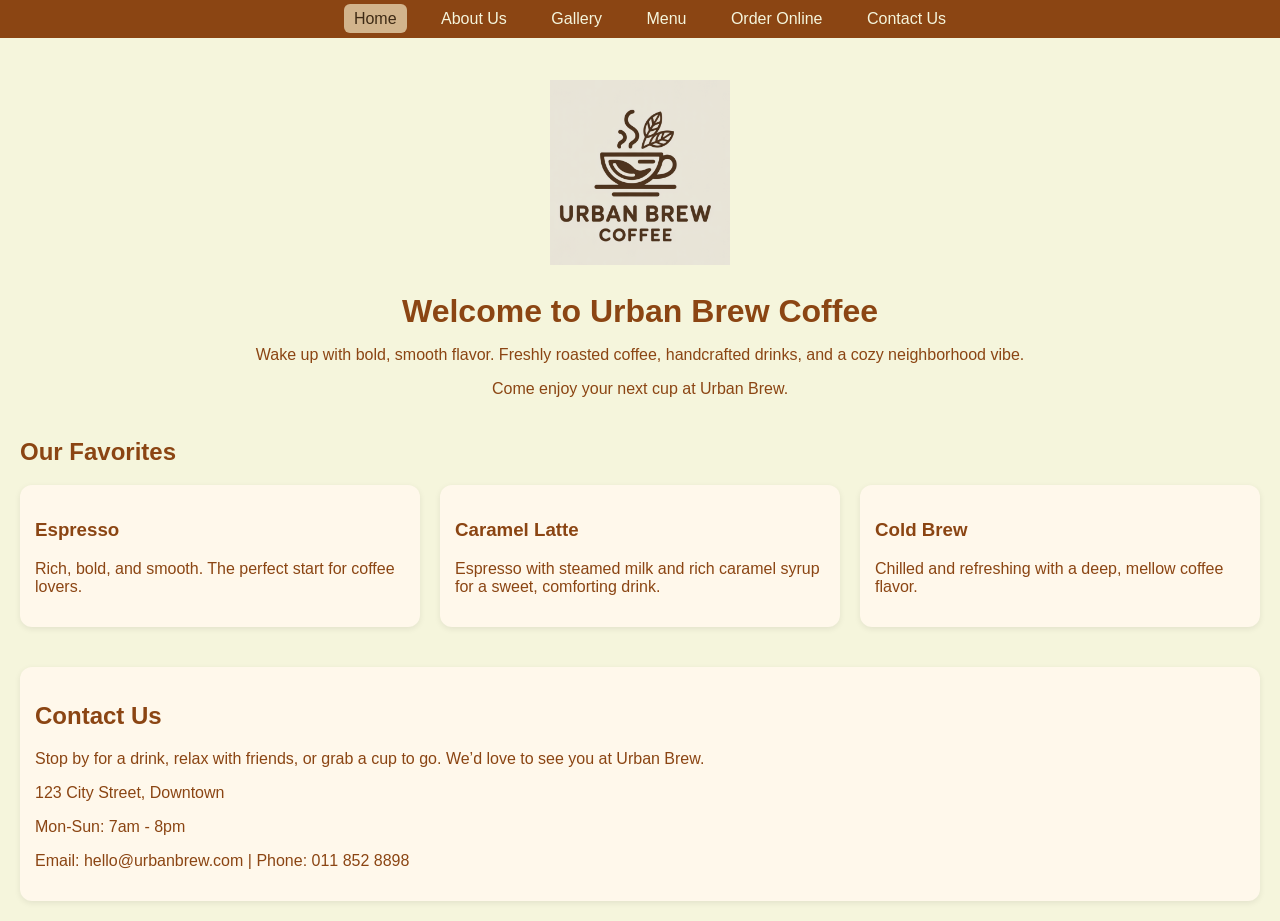
==== Documents/index.html @ d69427b7 "first comment" ====
<!DOCTYPE html>
<html lang="en">
<head>
  <meta charset="UTF-8">
  <meta name="viewport" content="width=device-width, initial-scale=1.0">
  <title>Home - Urban Brew Coffee</title>
</head>
<body style="background-color: #f5f5dc; color: #8b4513; font-family: Arial, sans-serif; margin: 0; padding-top: 60px;">
  <main style="padding: 20px;">
    <div style="text-align: center; margin-bottom: 24px;">
      <img src="../Images/logo.png" alt="Urban Brew logo" style="width: 180px; max-width: 100%; height: auto; display: inline-block;">
    </div>
    <h1 style="text-align: center; margin-bottom: 16px;">
      Welcome to Urban Brew Coffee
    </h1>
    <p style="text-align: center;">Wake up with bold, smooth flavor. Freshly roasted coffee, handcrafted drinks, and a cozy neighborhood vibe.</p>
    <p style="text-align: center;">Come enjoy your next cup at Urban Brew.</p>

    <section class="features" id="menu" style="margin-top: 40px;">
      <h2>Our Favorites</h2>
      <div style="display:flex; gap:20px; flex-wrap:wrap;">
        <article style="flex:1; min-width:200px; background:#fff8eb; padding:15px; border-radius:12px; box-shadow:0 2px 6px rgba(0,0,0,0.08);">
          <h3>Espresso</h3>
          <p>Rich, bold, and smooth. The perfect start for coffee lovers.</p>
        </article>
        <article style="flex:1; min-width:200px; background:#fff8eb; padding:15px; border-radius:12px; box-shadow:0 2px 6px rgba(0,0,0,0.08);">
          <h3>Caramel Latte</h3>
          <p>Espresso with steamed milk and rich caramel syrup for a sweet, comforting drink.</p>
        </article>
        <article style="flex:1; min-width:200px; background:#fff8eb; padding:15px; border-radius:12px; box-shadow:0 2px 6px rgba(0,0,0,0.08);">
          <h3>Cold Brew</h3>
          <p>Chilled and refreshing with a deep, mellow coffee flavor.</p>
        </article>
      </div>
    </section>

    <section class="visit" id="contact-us" style="margin-top: 40px;">
      <div style="background:#fff8eb; padding:15px; border-radius:12px; box-shadow:0 2px 6px rgba(0,0,0,0.08);">
        <h2>Contact Us</h2>
        <p>Stop by for a drink, relax with friends, or grab a cup to go. We’d love to see you at Urban Brew.</p>
        <p>123 City Street, Downtown</p>
        <p>Mon-Sun: 7am - 8pm</p>
        <p>Email: hello@urbanbrew.com | Phone: 011 852 8898</p>
      </div>
    </section>
  </main>

  <footer style="position: fixed; top: 0; width: 100%; background-color: #8b4513; color: #f5f5dc; text-align: center; padding: 10px;">
    <nav>
      <a href="index.html" style="background-color: #d2b48c; color: #3e2a14; margin: 0 10px; text-decoration: none; padding: 6px 10px; border-radius: 6px;">Home</a>
      <a href="about.html" style="color: #f5f5dc; margin: 0 10px; text-decoration: none; padding: 6px 10px; border-radius: 6px;">About Us</a>
      <a href="gallery.html" style="color: #f5f5dc; margin: 0 10px; text-decoration: none; padding: 6px 10px; border-radius: 6px;">Gallery</a>
      <a href="menu.html" style="color: #f5f5dc; margin: 0 10px; text-decoration: none; padding: 6px 10px; border-radius: 6px;">Menu</a>
      <a href="ordering.html" style="color: #f5f5dc; margin: 0 10px; text-decoration: none; padding: 6px 10px; border-radius: 6px;">Order Online</a>
      <a href="contact.html" style="color: #f5f5dc; margin: 0 10px; text-decoration: none; padding: 6px 10px; border-radius: 6px;">Contact Us</a>
    </nav>
  </footer>
</body>
</html>
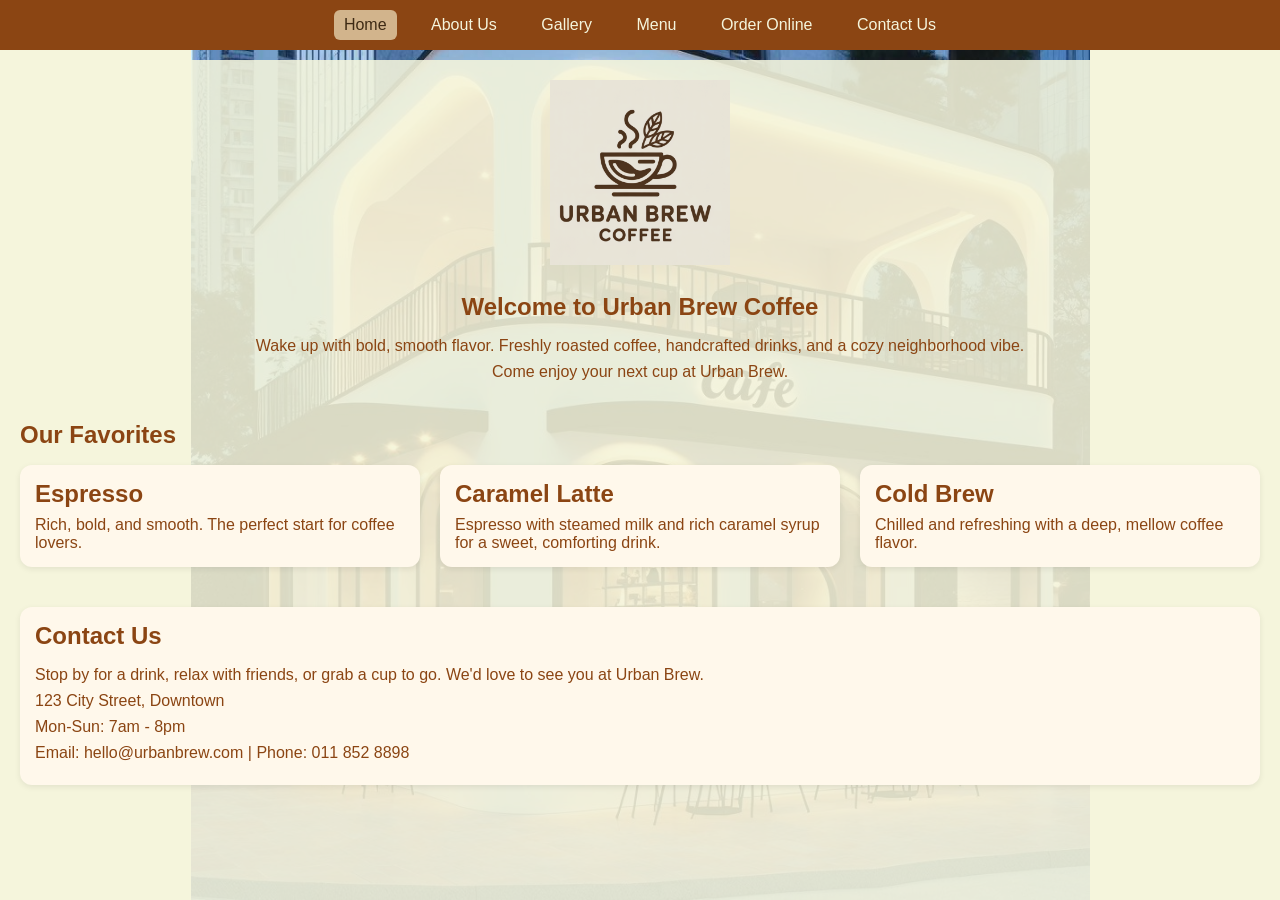
==== commit 073db2a1: "added a style.css and added background images to all my web pages" ====
--- a/Documents/index.html
+++ b/Documents/index.html
@@ -4,40 +4,39 @@
   <meta charset="UTF-8">
   <meta name="viewport" content="width=device-width, initial-scale=1.0">
   <title>Home - Urban Brew Coffee</title>
+  <link rel="stylesheet" href="../CSS/style.css">
 </head>
-<body style="background-color: #f5f5dc; color: #8b4513; font-family: Arial, sans-serif; margin: 0; padding-top: 60px;">
-  <main style="padding: 20px;">
-    <div style="text-align: center; margin-bottom: 24px;">
-      <img src="../Images/logo.png" alt="Urban Brew logo" style="width: 180px; max-width: 100%; height: auto; display: inline-block;">
+<body class="home-page">
+  <main>
+    <div class="logo-container">
+      <img src="../Images/logo.png" alt="Urban Brew logo">
     </div>
-    <h1 style="text-align: center; margin-bottom: 16px;">
-      Welcome to Urban Brew Coffee
-    </h1>
-    <p style="text-align: center;">Wake up with bold, smooth flavor. Freshly roasted coffee, handcrafted drinks, and a cozy neighborhood vibe.</p>
-    <p style="text-align: center;">Come enjoy your next cup at Urban Brew.</p>
+    <h1>Welcome to Urban Brew Coffee</h1>
+    <p class="text-center">Wake up with bold, smooth flavor. Freshly roasted coffee, handcrafted drinks, and a cozy neighborhood vibe.</p>
+    <p class="text-center">Come enjoy your next cup at Urban Brew.</p>
 
-    <section class="features" id="menu" style="margin-top: 40px;">
+    <section class="features" id="menu">
       <h2>Our Favorites</h2>
-      <div style="display:flex; gap:20px; flex-wrap:wrap;">
-        <article style="flex:1; min-width:200px; background:#fff8eb; padding:15px; border-radius:12px; box-shadow:0 2px 6px rgba(0,0,0,0.08);">
+      <div class="features-grid">
+        <article>
           <h3>Espresso</h3>
           <p>Rich, bold, and smooth. The perfect start for coffee lovers.</p>
         </article>
-        <article style="flex:1; min-width:200px; background:#fff8eb; padding:15px; border-radius:12px; box-shadow:0 2px 6px rgba(0,0,0,0.08);">
+        <article>
           <h3>Caramel Latte</h3>
           <p>Espresso with steamed milk and rich caramel syrup for a sweet, comforting drink.</p>
         </article>
-        <article style="flex:1; min-width:200px; background:#fff8eb; padding:15px; border-radius:12px; box-shadow:0 2px 6px rgba(0,0,0,0.08);">
+        <article>
           <h3>Cold Brew</h3>
           <p>Chilled and refreshing with a deep, mellow coffee flavor.</p>
         </article>
       </div>
     </section>
 
-    <section class="visit" id="contact-us" style="margin-top: 40px;">
-      <div style="background:#fff8eb; padding:15px; border-radius:12px; box-shadow:0 2px 6px rgba(0,0,0,0.08);">
+    <section class="visit" id="contact-us">
+      <div class="visit-box">
         <h2>Contact Us</h2>
-        <p>Stop by for a drink, relax with friends, or grab a cup to go. We’d love to see you at Urban Brew.</p>
+        <p>Stop by for a drink, relax with friends, or grab a cup to go. We'd love to see you at Urban Brew.</p>
         <p>123 City Street, Downtown</p>
         <p>Mon-Sun: 7am - 8pm</p>
         <p>Email: hello@urbanbrew.com | Phone: 011 852 8898</p>
@@ -45,16 +44,17 @@
     </section>
   </main>
 
-  <footer style="position: fixed; top: 0; width: 100%; background-color: #8b4513; color: #f5f5dc; text-align: center; padding: 10px;">
+  <footer>
     <nav>
-      <a href="index.html" style="background-color: #d2b48c; color: #3e2a14; margin: 0 10px; text-decoration: none; padding: 6px 10px; border-radius: 6px;">Home</a>
-      <a href="about.html" style="color: #f5f5dc; margin: 0 10px; text-decoration: none; padding: 6px 10px; border-radius: 6px;">About Us</a>
-      <a href="gallery.html" style="color: #f5f5dc; margin: 0 10px; text-decoration: none; padding: 6px 10px; border-radius: 6px;">Gallery</a>
-      <a href="menu.html" style="color: #f5f5dc; margin: 0 10px; text-decoration: none; padding: 6px 10px; border-radius: 6px;">Menu</a>
-      <a href="ordering.html" style="color: #f5f5dc; margin: 0 10px; text-decoration: none; padding: 6px 10px; border-radius: 6px;">Order Online</a>
-      <a href="contact.html" style="color: #f5f5dc; margin: 0 10px; text-decoration: none; padding: 6px 10px; border-radius: 6px;">Contact Us</a>
+      <a href="index.html" class="active">Home</a>
+      <a href="about.html">About Us</a>
+      <a href="gallery.html">Gallery</a>
+      <a href="menu.html">Menu</a>
+      <a href="ordering.html">Order Online</a>
+      <a href="contact.html">Contact Us</a>
     </nav>
   </footer>
 </body>
 </html>
 
+
--- a/CSS/style.css
+++ b/CSS/style.css
@@ -0,0 +1,515 @@
+/* ===== GLOBAL STYLES ===== */
+* {
+  margin: 0;
+  padding: 0;
+  box-sizing: border-box;
+}
+
+body {
+  background-color: #f5f5dc;
+  color: #8b4513;
+  font-family: Arial, sans-serif;
+  margin: 0;
+  padding-top: 60px;
+}
+
+body.home-page {
+  background-image: url("../Images/Background pic of the Home page.jpeg");
+  background-repeat: no-repeat;
+  background-size: contain;
+  background-position: top center;
+  background-attachment: fixed;
+  background-color: #f5f5dc;
+}
+
+body.about-page {
+  background-image: url("../Images/Background pic of the about us page.jpeg");
+  background-repeat: no-repeat;
+  background-size: contain;
+  background-position: top center;
+  background-attachment: fixed;
+  background-color: #f5f5dc;
+}
+
+body.contact-page {
+  background-image: url("../Images/Background pic of the contact us page.jpeg");
+  background-repeat: no-repeat;
+  background-size: contain;
+  background-position: top center;
+  background-attachment: fixed;
+  background-color: #f5f5dc;
+}
+
+body.menu-page {
+  background-image: url("../Images/Background pic of the menu page.jpeg");
+  background-repeat: no-repeat;
+  background-size: contain;
+  background-position: top center;
+  background-attachment: fixed;
+  background-color: #f5f5dc;
+}
+
+body.gallery-page {
+  background-image: url("../Images/Background pic of the gallery page.jpeg");
+  background-repeat: no-repeat;
+  background-size: contain;
+  background-position: top center;
+  background-attachment: fixed;
+  background-color: #f5f5dc;
+}
+
+body.ordering-page {
+  background-image: url("../Images/Background pic of the order online page.jpeg");
+  background-repeat: no-repeat;
+  background-size: contain;
+  background-position: top center;
+  background-attachment: fixed;
+  background-color: #f5f5dc;
+}
+
+h1, h2, h3 {
+  font-size: 24px;
+}
+
+p {
+  margin: 8px 0;
+}
+
+/* ===== MAIN CONTENT ===== */
+main {
+  padding: 20px;
+  background-color: rgba(245, 245, 220, 0.88);
+  min-height: calc(100vh - 60px);
+}
+
+/* ===== FOOTER NAVIGATION ===== */
+footer {
+  position: fixed;
+  top: 0;
+  width: 100%;
+  background-color: #8b4513;
+  color: #f5f5dc;
+  text-align: center;
+  padding: 10px;
+  z-index: 100;
+}
+
+footer nav a {
+  color: #f5f5dc;
+  margin: 0 10px;
+  text-decoration: none;
+  padding: 6px 10px;
+  border-radius: 6px;
+  display: inline-block;
+  transition: background-color 0.3s ease;
+}
+
+footer nav a:hover {
+  background-color: #d2b48c;
+  color: #3e2a14;
+}
+
+/* ===== PAGE-SPECIFIC ACTIVE STATES ===== */
+/* These should match the active page in each HTML */
+a.active {
+  background-color: #d2b48c;
+  color: #3e2a14;
+}
+
+/* ===== LOGO ===== */
+.logo-container {
+  text-align: center;
+  margin-bottom: 24px;
+}
+
+.logo-container img {
+  width: 180px;
+  max-width: 100%;
+  height: auto;
+  display: inline-block;
+}
+
+/* ===== HEADINGS ===== */
+h1 {
+  text-align: center;
+  margin-bottom: 16px;
+}
+
+h2 {
+  margin-top: 40px;
+  margin-bottom: 16px;
+}
+
+/* ===== SECTIONS ===== */
+.features,
+.visit,
+.customer-ratings {
+  margin-top: 40px;
+}
+
+/* ===== FEATURED CARDS ===== */
+.features-grid {
+  display: flex;
+  gap: 20px;
+  flex-wrap: wrap;
+}
+
+.features-grid article {
+  flex: 1;
+  min-width: 200px;
+  background: #fff8eb;
+  padding: 15px;
+  border-radius: 12px;
+  box-shadow: 0 2px 6px rgba(0, 0, 0, 0.08);
+}
+
+.features-grid article h3 {
+  margin: 0 0 8px 0;
+}
+
+.features-grid article p {
+  margin: 0;
+}
+
+/* ===== VISIT/CONTACT BOXES ===== */
+.visit-box {
+  background: #fff8eb;
+  padding: 15px;
+  border-radius: 12px;
+  box-shadow: 0 2px 6px rgba(0, 0, 0, 0.08);
+}
+
+.visit-box h2 {
+  margin-top: 0;
+}
+
+/* ===== CUSTOMER RATINGS SECTION ===== */
+.ratings-container {
+  margin-top: 20px;
+  padding: 18px;
+  background: #fff8eb;
+  border-radius: 14px;
+  border: 1px solid #edd8c4;
+  max-width: 700px;
+}
+
+.ratings-container h2 {
+  margin-top: 0;
+}
+
+.ratings-summary {
+  margin: 0 0 8px;
+  font-size: 0.95rem;
+  color: #8b4513;
+}
+
+.ratings-grid {
+  display: grid;
+  gap: 14px;
+  grid-template-columns: repeat(auto-fit, minmax(300px, 1fr));
+}
+
+.rating-card {
+  padding: 12px;
+  background: #f5e5cf;
+  border-radius: 12px;
+}
+
+.rating-stars {
+  font-size: 1rem;
+  margin-bottom: 6px;
+}
+
+.rating-card p:first-of-type {
+  margin: 0;
+  font-weight: 700;
+}
+
+.rating-card p:last-of-type {
+  margin: 4px 0 0;
+}
+
+/* ===== GALLERY SECTION ===== */
+.gallery-intro {
+  margin-top: 12px;
+  font-size: 1rem;
+  color: #5a371f;
+}
+
+.gallery-grid {
+  margin: 24px 0;
+  display: flex;
+  gap: 24px;
+  flex-wrap: wrap;
+  justify-content: flex-start;
+  align-items: flex-start;
+}
+
+.gallery-item {
+  width: 100%;
+  max-width: 320px;
+  text-align: left;
+}
+
+.gallery-item img {
+  width: 100%;
+  border-radius: 16px;
+  box-shadow: 0 4px 12px rgba(0, 0, 0, 0.12);
+}
+
+.gallery-item p {
+  margin: 12px 0 0;
+  font-size: 1.1rem;
+  font-weight: bold;
+  color: #5a371f;
+}
+
+.gallery-description-grid {
+  display: grid;
+  grid-template-columns: repeat(auto-fit, minmax(240px, 1fr));
+  gap: 16px;
+  margin-top: 24px;
+}
+
+.gallery-description-grid div {
+  font-size: 1.1rem;
+  line-height: 1.5;
+  color: #5a371f;
+  font-weight: 600;
+}
+
+/* ===== MENU STYLES ===== */
+menu ul {
+  margin: 12px 0;
+  padding-left: 20px;
+}
+
+menu li {
+  margin: 6px 0;
+}
+
+/* ===== ORDERING PAGE STYLES ===== */
+#order-form {
+  position: fixed;
+  top: 60px;
+  width: 100%;
+  background: #fff8eb;
+  padding: 10px;
+  border-bottom: 1px solid #edd8c4;
+  z-index: 10;
+}
+
+.form-row {
+  display: flex;
+  gap: 20px;
+  align-items: center;
+  flex-wrap: wrap;
+}
+
+.form-group {
+  display: flex;
+  align-items: center;
+  gap: 8px;
+}
+
+.form-group label {
+  display: flex;
+  align-items: center;
+  gap: 4px;
+}
+
+.form-group input[type="text"],
+.form-group input[type="tel"] {
+  padding: 5px;
+}
+
+#address-label {
+  display: none;
+}
+
+/* ===== ORDERING ITEMS SECTION ===== */
+.order-section {
+  margin-bottom: 30px;
+}
+
+.order-section h2 {
+  margin-top: 0;
+}
+
+.order-item {
+  display: flex;
+  justify-content: space-between;
+  align-items: center;
+  padding: 14px 0;
+  border-bottom: 1px solid #edd8c4;
+}
+
+.order-item:last-child {
+  border-bottom: none;
+}
+
+.order-item-details h3 {
+  margin: 0;
+  font-size: 1.1rem;
+}
+
+.order-item-details p {
+  margin: 4px 0 0;
+  font-size: 0.95rem;
+}
+
+.order-qty-controls {
+  display: flex;
+  align-items: center;
+  gap: 10px;
+}
+
+.qty-button {
+  background: #8b4513;
+  color: #f5f5dc;
+  border: none;
+  padding: 6px 12px;
+  border-radius: 999px;
+  cursor: pointer;
+  font-weight: bold;
+  transition: background-color 0.2s ease;
+}
+
+.qty-button:hover {
+  background-color: #a0522d;
+}
+
+.qty-display {
+  min-width: 30px;
+  text-align: center;
+  font-weight: bold;
+}
+
+/* ===== ORDER CONTAINER ===== */
+.order-container {
+  background: #fff8eb;
+  padding: 20px;
+  border-radius: 18px;
+  box-shadow: 0 4px 12px rgba(0, 0, 0, 0.08);
+}
+
+/* ===== PRICE SUMMARY ===== */
+.price-summary {
+  background: #f3e5d0;
+  padding: 18px;
+  border-radius: 14px;
+  border: 1px solid #d3b38f;
+  margin-top: 20px;
+}
+
+.price-row {
+  display: flex;
+  justify-content: space-between;
+  margin-bottom: 10px;
+}
+
+.price-row.total {
+  font-weight: 700;
+  font-size: 1.1rem;
+}
+
+#delivery-fee-row {
+  display: none;
+}
+
+/* ===== CHECKOUT BUTTON ===== */
+.checkout-container {
+  margin-top: 25px;
+  text-align: center;
+}
+
+.checkout-btn {
+  background: #8b4513;
+  color: #f5f5dc;
+  border: none;
+  padding: 12px 22px;
+  border-radius: 999px;
+  cursor: pointer;
+  font-weight: 700;
+  font-size: 1rem;
+  transition: background-color 0.3s ease;
+}
+
+.checkout-btn:hover {
+  background-color: #a0522d;
+}
+
+/* ===== TEXT ALIGNMENT ===== */
+.text-center {
+  text-align: center;
+}
+
+/* ===== RESPONSIVE DESIGN ===== */
+@media (max-width: 768px) {
+  body {
+    padding-top: 80px;
+  }
+
+  footer {
+    padding: 8px 5px;
+  }
+
+  footer nav a {
+    margin: 0 5px;
+    padding: 4px 8px;
+    font-size: 0.9rem;
+  }
+
+  .features-grid {
+    gap: 12px;
+  }
+
+  .gallery-grid {
+    gap: 12px;
+  }
+
+  .order-item {
+    flex-direction: column;
+    align-items: flex-start;
+    gap: 10px;
+  }
+
+  .order-qty-controls {
+    align-self: flex-end;
+  }
+}
+
+@media (max-width: 480px) {
+  main {
+    padding: 12px;
+  }
+
+  h1, h2, h3 {
+    font-size: 18px;
+  }
+
+  .features-grid {
+    flex-direction: column;
+  }
+
+  footer nav {
+    display: flex;
+    flex-wrap: wrap;
+    justify-content: center;
+  }
+
+  footer nav a {
+    margin: 2px;
+    padding: 4px 6px;
+    font-size: 0.8rem;
+  }
+
+  #order-form {
+    position: relative;
+    top: 0;
+  }
+
+  .form-row {
+    gap: 10px;
+  }
+}
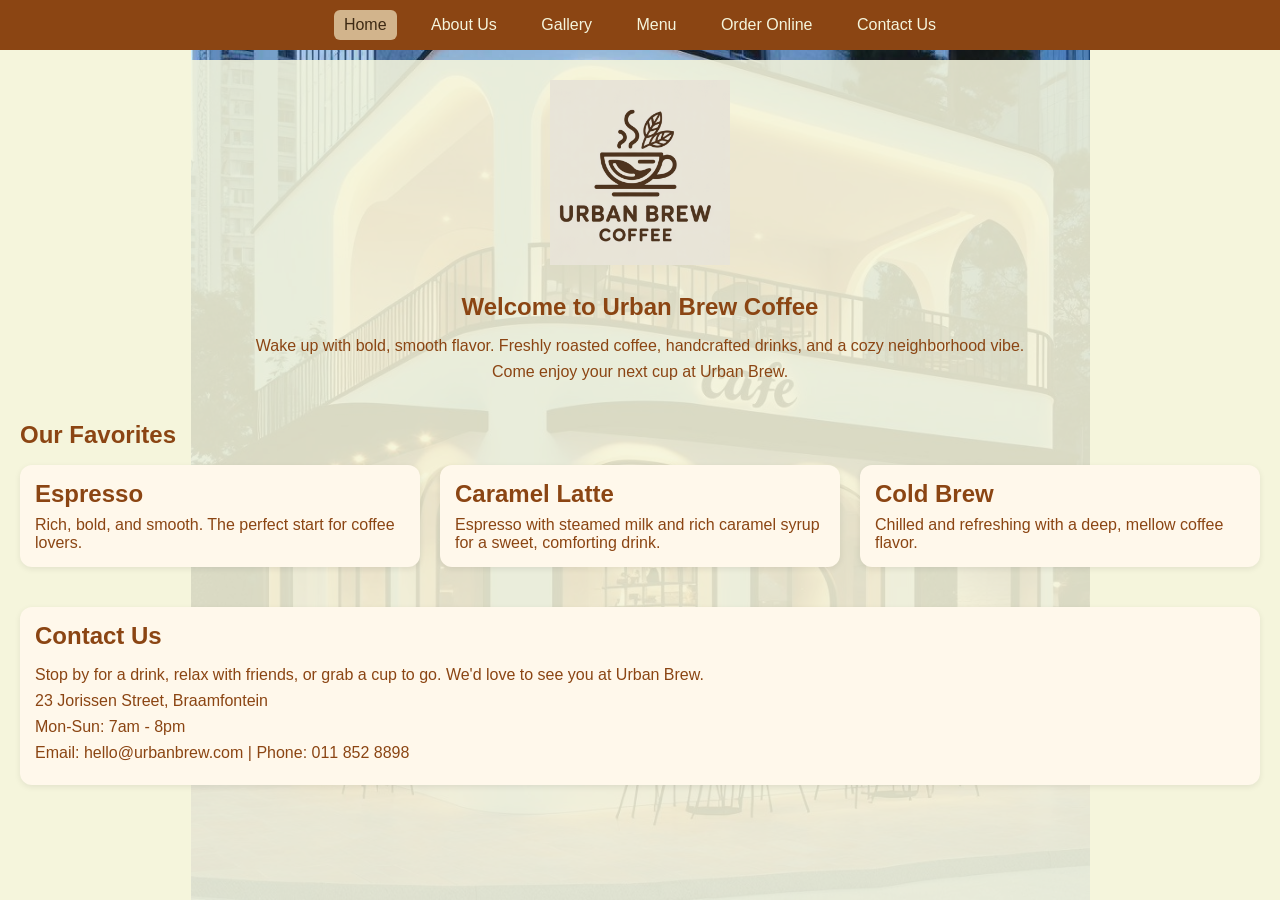
==== commit cfc7a00b: "changed the address on my home page as well as the contact page" ====
--- a/Documents/index.html
+++ b/Documents/index.html
@@ -37,7 +37,7 @@
       <div class="visit-box">
         <h2>Contact Us</h2>
         <p>Stop by for a drink, relax with friends, or grab a cup to go. We'd love to see you at Urban Brew.</p>
-        <p>123 City Street, Downtown</p>
+        <p>23 Jorissen Street, Braamfontein</p>
         <p>Mon-Sun: 7am - 8pm</p>
         <p>Email: hello@urbanbrew.com | Phone: 011 852 8898</p>
       </div>
--- a/CSS/style.css
+++ b/CSS/style.css
@@ -38,6 +38,52 @@
   background-position: top center;
   background-attachment: fixed;
   background-color: #f5f5dc;
+}
+
+.contact-layout {
+  display: flex;
+  flex-wrap: wrap;
+  gap: 32px;
+  align-items: flex-start;
+  justify-content: space-between;
+}
+
+.contact-info,
+.contact-form {
+  flex: 1 1 45%;
+  min-width: 280px;
+}
+
+.contact-form {
+  max-width: 620px;
+}
+
+.contact-info {
+  display: flex;
+  flex-direction: column;
+  gap: 18px;
+}
+
+.contact-section {
+  background: rgba(255, 248, 235, 0.9);
+  border: 1px solid #d3b38f;
+  border-radius: 16px;
+  padding: 18px;
+}
+
+.contact-section h2 {
+  margin-top: 0;
+}
+
+@media (max-width: 900px) {
+  .contact-layout {
+    flex-direction: column;
+  }
+
+  .contact-info,
+  .contact-form {
+    flex: 1 1 100%;
+  }
 }
 
 body.menu-page {
@@ -327,6 +373,102 @@
   display: none;
 }
 
+/* ===== CONTACT FORM STYLES ===== */
+.card {
+  background: #fff8eb;
+  padding: 24px;
+  border-radius: 18px;
+  border: 1px solid #d3b38f;
+  box-shadow: 0 4px 12px rgba(0, 0, 0, 0.08);
+  margin-top: 24px;
+}
+
+.card h1 {
+  margin-top: 0;
+}
+
+.field {
+  margin-bottom: 18px;
+}
+
+.field label {
+  display: block;
+  margin-bottom: 6px;
+  font-weight: 700;
+  color: #5a371f;
+}
+
+.field input[type="text"],
+.field input[type="password"] {
+  width: 100%;
+  padding: 10px;
+  border-radius: 12px;
+  border: 1px solid #c9b59c;
+  background: #ffffff;
+  color: #5a371f;
+}
+
+.field input.error {
+  border-color: #c0392b;
+  box-shadow: 0 0 0 3px rgba(192, 57, 43, 0.12);
+}
+
+.error-msg {
+  margin-top: 6px;
+  min-height: 18px;
+  font-size: 0.9rem;
+  color: #c0392b;
+  display: none;
+}
+
+.error-msg.show {
+  display: block;
+}
+
+.password-strength {
+  width: 100%;
+  height: 8px;
+  background: #e4dccd;
+  border-radius: 999px;
+  overflow: hidden;
+  margin-top: 6px;
+}
+
+.password-strength-fill {
+  width: 0;
+  height: 100%;
+  background: #d2b48c;
+  transition: width 0.2s ease, background 0.2s ease;
+}
+
+.char-count {
+  font-size: 0.9rem;
+  color: #5a371f;
+  margin-top: 6px;
+}
+
+.hint {
+  margin-top: 6px;
+  font-size: 0.9rem;
+  color: #5a371f;
+}
+
+.card button[type="submit"],
+.card button[type="reset"] {
+  background: #8b4513;
+  color: #f5f5dc;
+  border: none;
+  padding: 12px 20px;
+  border-radius: 999px;
+  cursor: pointer;
+  margin-right: 10px;
+  transition: background-color 0.2s ease;
+}
+
+.card button:hover {
+  background-color: #a0522d;
+}
+
 /* ===== ORDERING ITEMS SECTION ===== */
 .order-section {
   margin-bottom: 30px;
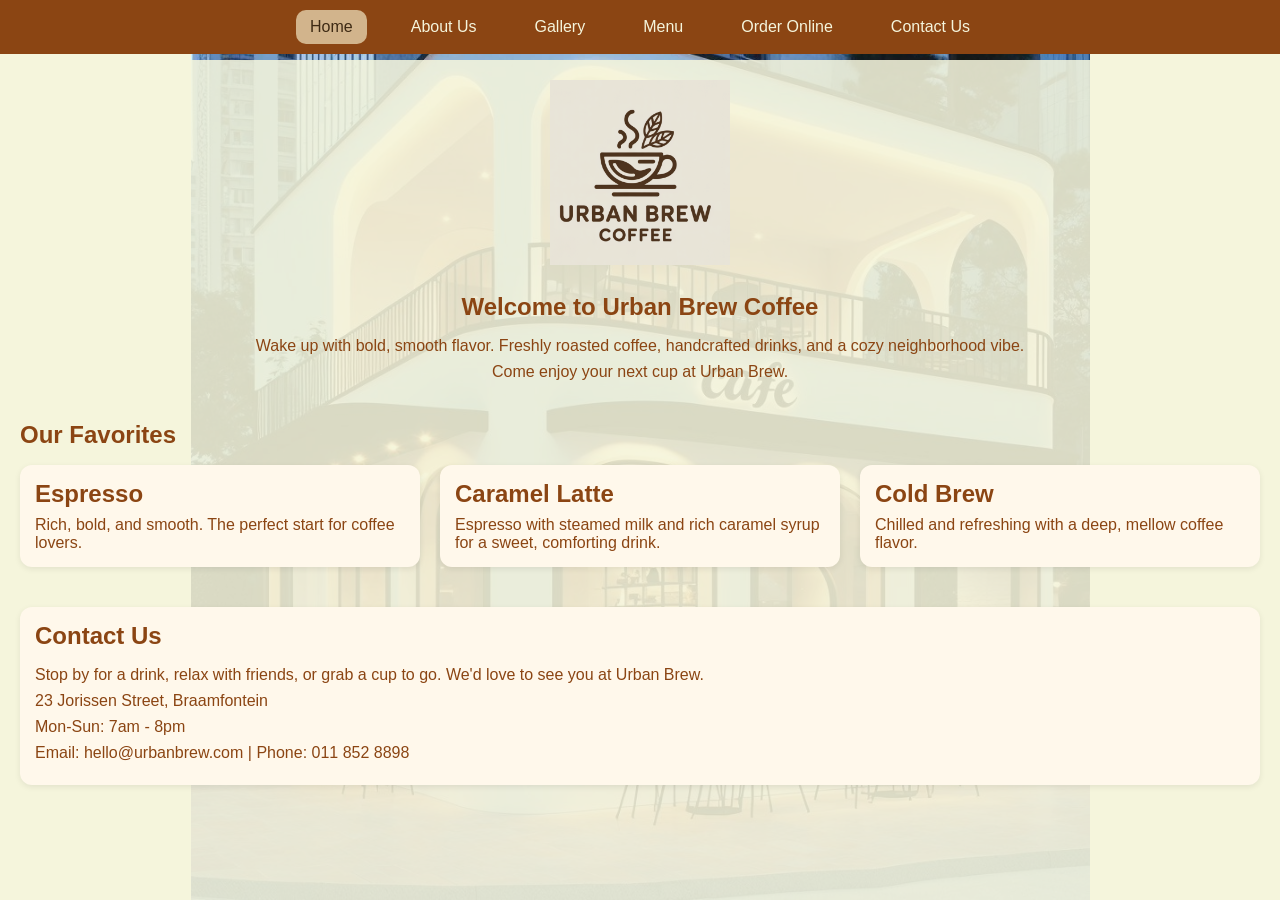
==== commit 3a2f12ed: "added animations to the folders" ====
--- a/Documents/index.html
+++ b/Documents/index.html
@@ -54,6 +54,7 @@
       <a href="contact.html">Contact Us</a>
     </nav>
   </footer>
+  <script src="../Java%20Script/page-transition.js"></script>
 </body>
 </html>
 
--- a/CSS/style.css
+++ b/CSS/style.css
@@ -41,21 +41,34 @@
 }
 
 .contact-layout {
-  display: flex;
-  flex-wrap: wrap;
+  display: grid;
+  grid-template-columns: 1fr 1fr;
   gap: 32px;
-  align-items: flex-start;
-  justify-content: space-between;
-}
-
-.contact-info,
+  align-items: start;
+  margin-bottom: 32px;
+}
+
+.contact-info {
+  width: 100%;
+  grid-column: 1;
+  grid-row: 1;
+}
+
+.contact-map {
+  width: 100%;
+  grid-column: 1;
+  grid-row: 2;
+  margin-top: 10px;
+}
+
 .contact-form {
-  flex: 1 1 45%;
-  min-width: 280px;
-}
-
-.contact-form {
-  max-width: 620px;
+  width: 100%;
+  max-width: none;
+  grid-column: 2;
+  grid-row: 1 / 3;
+  display: flex;
+  flex-direction: column;
+  gap: 16px;
 }
 
 .contact-info {
@@ -75,14 +88,40 @@
   margin-top: 0;
 }
 
+.map-link {
+  display: inline-block;
+  margin-top: 10px;
+  padding: 10px 14px;
+  background: #8b4513;
+  color: #f5f5dc;
+  border-radius: 8px;
+  text-decoration: none;
+  transition: background 0.2s ease, transform 0.2s ease;
+}
+
+.map-link:hover {
+  background: #a0522d;
+  transform: translateY(-1px);
+}
+
 @media (max-width: 900px) {
   .contact-layout {
-    flex-direction: column;
-  }
-
-  .contact-info,
+    grid-template-columns: 1fr;
+  }
+
+  .contact-info {
+    grid-column: 1;
+    grid-row: 1;
+  }
+
+  .contact-map {
+    grid-column: 1;
+    grid-row: 2;
+  }
+
   .contact-form {
-    flex: 1 1 100%;
+    grid-column: 1;
+    grid-row: 3;
   }
 }
 
@@ -140,19 +179,63 @@
   z-index: 100;
 }
 
+footer nav {
+  display: flex;
+  justify-content: center;
+  flex-wrap: wrap;
+  gap: 10px;
+}
+
 footer nav a {
   color: #f5f5dc;
   margin: 0 10px;
   text-decoration: none;
-  padding: 6px 10px;
-  border-radius: 6px;
+  padding: 8px 14px;
+  border-radius: 10px;
   display: inline-block;
-  transition: background-color 0.3s ease;
-}
+  transition: transform 0.25s ease, background-color 0.3s ease, color 0.3s ease, box-shadow 0.3s ease;
+  opacity: 0;
+  transform: translateY(16px);
+  animation: nav-link-entry 0.45s ease forwards;
+}
+
+footer nav a:nth-child(1) { animation-delay: 0.05s; }
+footer nav a:nth-child(2) { animation-delay: 0.12s; }
+footer nav a:nth-child(3) { animation-delay: 0.18s; }
+footer nav a:nth-child(4) { animation-delay: 0.24s; }
+footer nav a:nth-child(5) { animation-delay: 0.30s; }
+footer nav a:nth-child(6) { animation-delay: 0.36s; }
 
 footer nav a:hover {
   background-color: #d2b48c;
   color: #3e2a14;
+  transform: translateY(-2px) scale(1.03);
+  box-shadow: 0 10px 18px rgba(0, 0, 0, 0.12);
+}
+
+@keyframes nav-link-entry {
+  from {
+    opacity: 0;
+    transform: translateY(16px);
+  }
+  to {
+    opacity: 1;
+    transform: translateY(0);
+  }
+}
+
+.page-transition-overlay {
+  position: fixed;
+  inset: 0;
+  background: rgba(43, 20, 7, 0.88);
+  pointer-events: none;
+  opacity: 0;
+  transition: opacity 0.45s ease;
+  z-index: 9999;
+}
+
+.page-transition-overlay.show {
+  opacity: 1;
 }
 
 /* ===== PAGE-SPECIFIC ACTIVE STATES ===== */
@@ -322,6 +405,103 @@
   line-height: 1.5;
   color: #5a371f;
   font-weight: 600;
+}
+
+.gallery-item img {
+  cursor: pointer;
+  transition: transform 0.25s ease;
+}
+
+.gallery-item img:hover {
+  transform: scale(1.04);
+}
+
+.lightbox {
+  position: fixed;
+  inset: 0;
+  background: rgba(0, 0, 0, 0.92);
+  display: none;
+  align-items: center;
+  justify-content: center;
+  padding: 24px;
+  z-index: 1000;
+  overflow: auto;
+}
+
+.lightbox.open {
+  display: flex;
+}
+
+.lightbox-content {
+  position: relative;
+  max-width: 92vw;
+  max-height: 92vh;
+  width: 100%;
+  text-align: center;
+}
+
+.lightbox-content img {
+  width: 100%;
+  height: auto;
+  max-height: 80vh;
+  border-radius: 18px;
+  object-fit: contain;
+  box-shadow: 0 20px 60px rgba(0, 0, 0, 0.5);
+}
+
+.lightbox-caption {
+  margin-top: 14px;
+  color: #f5f5dc;
+  font-size: 1rem;
+  line-height: 1.4;
+}
+
+.lightbox-close,
+.lightbox-nav {
+  position: absolute;
+  background: rgba(0, 0, 0, 0.45);
+  border: none;
+  color: #f5f5dc;
+  width: 46px;
+  height: 46px;
+  border-radius: 50%;
+  cursor: pointer;
+  display: flex;
+  align-items: center;
+  justify-content: center;
+  font-size: 1.8rem;
+  transition: background 0.2s ease;
+}
+
+.lightbox-close:hover,
+.lightbox-nav:hover {
+  background: rgba(0, 0, 0, 0.7);
+}
+
+.lightbox-close {
+  top: 18px;
+  right: 18px;
+}
+
+.lightbox-nav.left {
+  left: 18px;
+  top: 50%;
+  transform: translateY(-50%);
+}
+
+.lightbox-nav.right {
+  right: 18px;
+  top: 50%;
+  transform: translateY(-50%);
+}
+
+@media (max-width: 760px) {
+  .lightbox-close,
+  .lightbox-nav {
+    width: 40px;
+    height: 40px;
+    font-size: 1.4rem;
+  }
 }
 
 /* ===== MENU STYLES ===== */
